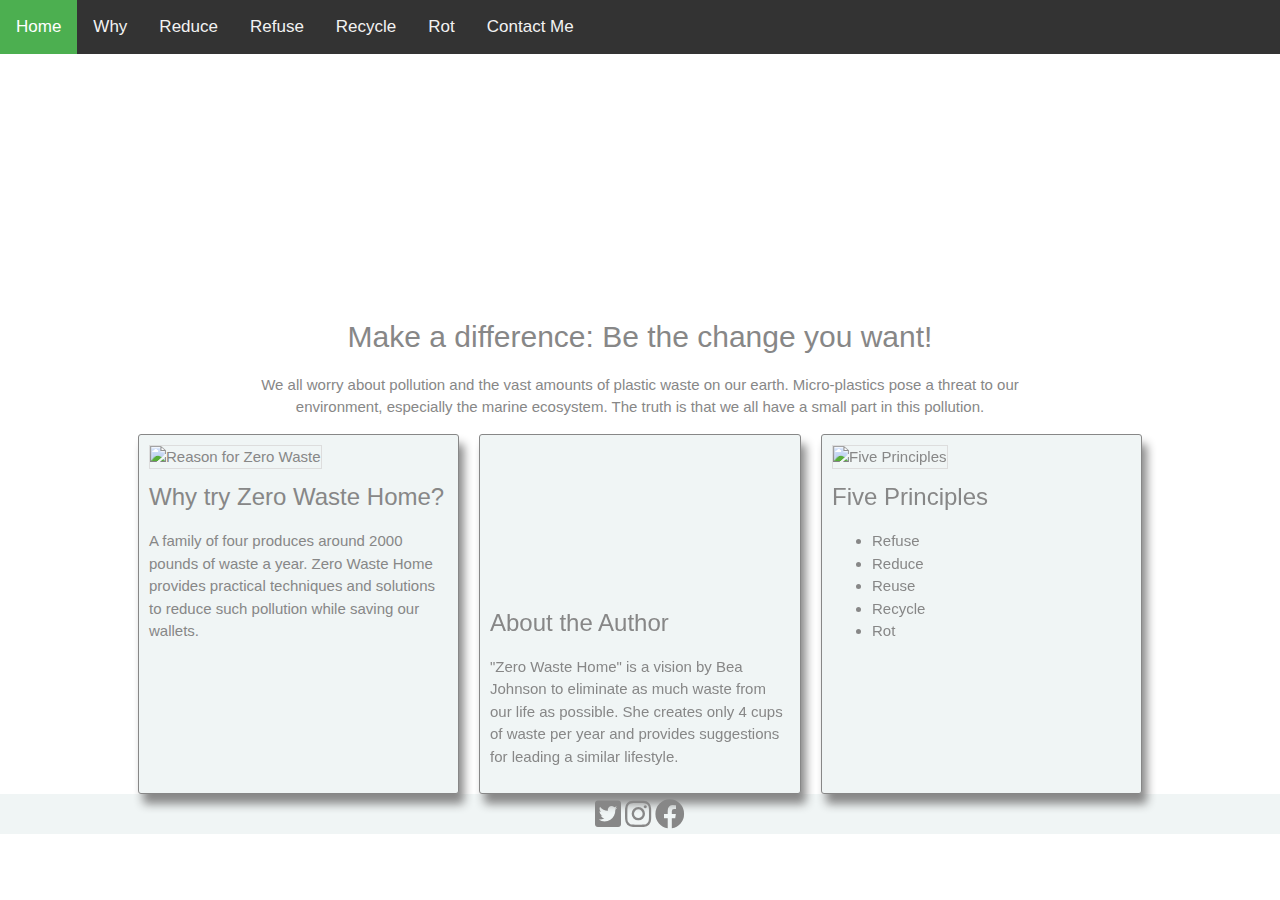
==== index.html @ b2c7bb80 "Add files via upload" ====
<!-- <!DOCTYPE html> -->
<html lang="en">

<head>
    <meta charset="utf-8">
    <meta name="viewport" content="width=device-width, initial-scale=1">
    <title>Zero Waste Home</title>

    <link rel="stylesheet" href="https://www.w3schools.com/w3css/4/w3.css">
    <link rel="stylesheet" href="https://use.fontawesome.com/releases/v5.3.1/css/all.css">
    <link rel="stylesheet" href="index.css">
    <link rel="stylesheet" href="menu.css">
</head>

<body>

<div class="topnav" id="myTopnav">
  <a href="index.html" class="active">Home</a>
  <a href="why.html">Why</a>
  <a href="reduce.html">Reduce</a>
  <a href="refuse.html">Refuse</a>
  <a href="recycle.html">Recycle</a>
  <a href="rot.html">Rot</a>
  <a href="contact.html">Contact Me</a>
</div>



    <!-- <div class="nav-header">
        <div class="nav-div">
            <ul class="nav-bar">
                <li><a class="nav-bar-link" href="index.html">Home</a>
                </li>
                <li><a class="nav-bar-link" href="index.html">Why</a>
                </li>
                <li><a class="nav-bar-link" href="reduce.html">Reduce</a>
                </li>
                <li><a class="nav-bar-link" href="refuse.html">Refuse</a>
                </li>
                <li><a class="nav-bar-link" href="recycle.html">Recycle</a>
                </li>
                <li><a class="nav-bar-link" href="rot.html">Rot</a>
                </li>
                <li><a class="nav-bar-link" href="Contactme">Contact Me</a>
                </li>
            </ul>
        </div>
    </div> -->
    <div class="main-header">
        <div class="main-header-intro"></div>
    </div>
    <h2>Make a difference: Be the change you want!</h2>
    <div class="intro">
        <p>We all worry about pollution and the vast amounts of plastic waste on our earth. Micro-plastics pose a threat to our environment, especially the marine ecosystem. The truth is that we all have a small part in this pollution.</p>
    </div>
    <div class="box">
        <div class="card">
            <img class="cardimage" src="imgs/beach-trash.jpg" alt="Reason for Zero Waste">
            <h3>Why try Zero Waste Home?</h3>
            <p>A family of four produces around 2000 pounds of waste a year. Zero Waste Home provides practical techniques and solutions to reduce such pollution while saving our wallets.</p>
            <ul></ul>
        </div>
        <!-- End of class .card -->
        <div class="card">
            <!-- <img class="cardimage" src="imgs/bea-johnson.jpg" alt="Bea Johnson"> -->
            <iframe class="embed-responsive-item" src="https://www.youtube.com/embed/y583QTbetsQ" frameborder="0" allow="accelerometer; autoplay; encrypted-media; gyroscope; picture-in-picture" allowfullscreen></iframe>
            <h3>About the Author</h3>
            <p>"Zero Waste Home" is a vision by Bea Johnson to eliminate as much waste from our life as possible. She creates only 4 cups of waste per year and provides suggestions for leading a similar lifestyle.</p>
            <ol></ol>
        </div>
        <!-- Link I want to use -->
        <!-- https://www.youtube.com/watch?v=oKtoSTtFqN0 -->
        <!-- https://www.consumer.ftc.gov/articles/0262-stopping-unsolicited-mail-phone-calls-and-email -->
        <!-- End of class .card -->
        <div class="card">
            <img class="cardimage" src="imgs/zero-waste-kitchen.jpg" alt="Five Principles">
            <h3>Five Principles</h3>
            <ul>
                <li>Refuse</li>
                <li>Reduce</li>
                <li>Reuse</li>
                <li>Recycle</li>
                <li>Rot</li>
            </ul>
        </div>
        <!-- End of class .card -->
    </div>
    <!-- End of class .box -->
    <div class="footer"> <a class="footerlinks" href="https://twitter.com/zerowastehome"><i class="fab fa-twitter-square fa-2x"></i></a>
        <a class="footerlinks" href="https://www.instagram.com/zerowastehome"><i class="fab fa-instagram fa-2x"></i></a>
        <a class="footerlinks" href="https://www.facebook.com/ZeroWasteHome/"><i class="fab fa-facebook fa-2x"></i></a>
        

    </div>
</body>

</html>
---- index.css ----
* {
     box-sizing: border-box;
}
 body {
     color: #878787;
     margin: 0;
     font-family: sans-serif;
     text-align: center;
}
 img {
     max-width: 100%;
}
 a {
     text-decoration: none;
}
 .nav-header {
     background: #f0f5f5;
     height: 100px;
     display: flex;
}
 .nav-div {
     margin: auto;
}
 .logo-img {
     width: 120px;
     margin-left: 20px;
     display: flex;
     border-radius: 3px;
}
 .nav-bar {
     list-style-type: none;
     display: flex;
}
 .nav-bar-link {
     color: #878787;
     font-size: 24px;
     padding: 20px;
}
 .main-header {
     background: url("imgs/pic1.jpg") no-repeat center;
     background-size: cover;
     height: 250px;
}
 .main-header-intro {
     line-height: 1.5em;
     width: 50%;
     margin: auto;
     padding: 40px;
     color: #333333;
     text-align: justify;
}
 .intro {
     width: 60%;
     margin: auto;
}
 .button {
     display: block;
     width: 80px;
     height: 20px;
     text-align: center;
     border: 1px solid green;
     color: white;
     background-color: green;
     box-shadow: 2px 2px grey;
     margin: auto;
     margin-bottom: 15px;
     border-radius: 3px;
}
 .box {
     width: 80%;
     margin: auto;
     display:flex;
}
 .card {
     width: 100%;
     padding: 20px;
     text-align: left;
     background-color: #f0f5f5;
     border: 1px solid;
     padding: 10px;
     box-shadow: 5px 10px 10px #888888;
     margin-right: 10px;
     margin-left: 10px;
     border-radius: 3px;
}
 .cardimage {
     border: 1px solid #dddddd;
}
 .footer {
     height: 40px;
     background: #f0f5f5;
     padding: 5px;
}
 .fab {
     border: 0;
}

 .topnav {
     overflow: hidden;
     background-color: #333;
}
 .topnav a {
     float: left;
     display: block;
     color: #f2f2f2;
     text-align: center;
     padding: 14px 16px;
     text-decoration: none;
     font-size: 17px;
}
 .topnav a:hover {
     background-color: #ddd;
     color: black;
}
 .topnav a.active {
     background-color: #4CAF50;
     color: white;
}
 .topnav .icon {
     display: none;
}
---- menu.css ----
.topnav {
     overflow: hidden;
     background-color: #333;
}
 .topnav a {
     float: left;
     display: block;
     color: #f2f2f2;
     text-align: center;
     padding: 14px 16px;
     text-decoration: none;
     font-size: 17px;
}
 .topnav a:hover {
     background-color: #ddd;
     color: black;
}
 .topnav a.active {
     background-color: #4CAF50;
     color: white;
}
 .topnav .icon {
     display: none;
}
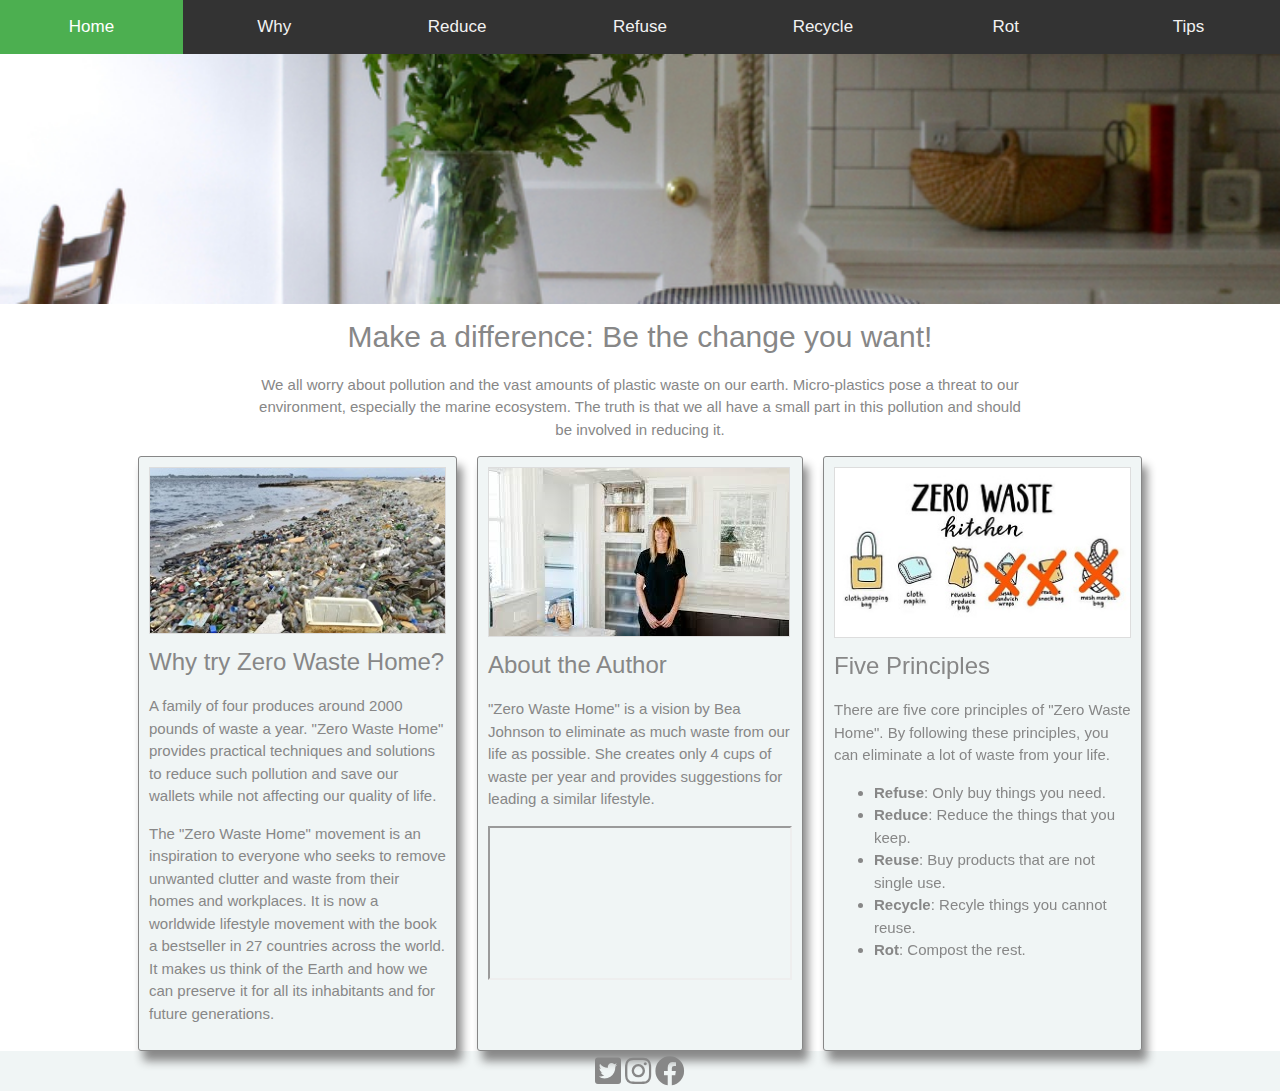
==== commit bbf1e310: "Web Project Final Milestone" ====
--- a/index.html
+++ b/index.html
@@ -1,97 +1,64 @@
-<!-- <!DOCTYPE html> -->
+<!DOCTYPE html>
 <html lang="en">
-
-<head>
-    <meta charset="utf-8">
-    <meta name="viewport" content="width=device-width, initial-scale=1">
-    <title>Zero Waste Home</title>
-
-    <link rel="stylesheet" href="https://www.w3schools.com/w3css/4/w3.css">
-    <link rel="stylesheet" href="https://use.fontawesome.com/releases/v5.3.1/css/all.css">
-    <link rel="stylesheet" href="index.css">
-    <link rel="stylesheet" href="menu.css">
-</head>
-
-<body>
-
-<div class="topnav" id="myTopnav">
-  <a href="index.html" class="active">Home</a>
-  <a href="why.html">Why</a>
-  <a href="reduce.html">Reduce</a>
-  <a href="refuse.html">Refuse</a>
-  <a href="recycle.html">Recycle</a>
-  <a href="rot.html">Rot</a>
-  <a href="contact.html">Contact Me</a>
-</div>
-
-
-
-    <!-- <div class="nav-header">
-        <div class="nav-div">
-            <ul class="nav-bar">
-                <li><a class="nav-bar-link" href="index.html">Home</a>
-                </li>
-                <li><a class="nav-bar-link" href="index.html">Why</a>
-                </li>
-                <li><a class="nav-bar-link" href="reduce.html">Reduce</a>
-                </li>
-                <li><a class="nav-bar-link" href="refuse.html">Refuse</a>
-                </li>
-                <li><a class="nav-bar-link" href="recycle.html">Recycle</a>
-                </li>
-                <li><a class="nav-bar-link" href="rot.html">Rot</a>
-                </li>
-                <li><a class="nav-bar-link" href="Contactme">Contact Me</a>
-                </li>
-            </ul>
-        </div>
-    </div> -->
-    <div class="main-header">
-        <div class="main-header-intro"></div>
-    </div>
-    <h2>Make a difference: Be the change you want!</h2>
-    <div class="intro">
-        <p>We all worry about pollution and the vast amounts of plastic waste on our earth. Micro-plastics pose a threat to our environment, especially the marine ecosystem. The truth is that we all have a small part in this pollution.</p>
-    </div>
-    <div class="box">
-        <div class="card">
-            <img class="cardimage" src="imgs/beach-trash.jpg" alt="Reason for Zero Waste">
-            <h3>Why try Zero Waste Home?</h3>
-            <p>A family of four produces around 2000 pounds of waste a year. Zero Waste Home provides practical techniques and solutions to reduce such pollution while saving our wallets.</p>
-            <ul></ul>
-        </div>
-        <!-- End of class .card -->
-        <div class="card">
-            <!-- <img class="cardimage" src="imgs/bea-johnson.jpg" alt="Bea Johnson"> -->
-            <iframe class="embed-responsive-item" src="https://www.youtube.com/embed/y583QTbetsQ" frameborder="0" allow="accelerometer; autoplay; encrypted-media; gyroscope; picture-in-picture" allowfullscreen></iframe>
-            <h3>About the Author</h3>
-            <p>"Zero Waste Home" is a vision by Bea Johnson to eliminate as much waste from our life as possible. She creates only 4 cups of waste per year and provides suggestions for leading a similar lifestyle.</p>
-            <ol></ol>
-        </div>
-        <!-- Link I want to use -->
-        <!-- https://www.youtube.com/watch?v=oKtoSTtFqN0 -->
-        <!-- https://www.consumer.ftc.gov/articles/0262-stopping-unsolicited-mail-phone-calls-and-email -->
-        <!-- End of class .card -->
-        <div class="card">
-            <img class="cardimage" src="imgs/zero-waste-kitchen.jpg" alt="Five Principles">
-            <h3>Five Principles</h3>
-            <ul>
-                <li>Refuse</li>
-                <li>Reduce</li>
-                <li>Reuse</li>
-                <li>Recycle</li>
-                <li>Rot</li>
-            </ul>
-        </div>
-        <!-- End of class .card -->
-    </div>
-    <!-- End of class .box -->
-    <div class="footer"> <a class="footerlinks" href="https://twitter.com/zerowastehome"><i class="fab fa-twitter-square fa-2x"></i></a>
-        <a class="footerlinks" href="https://www.instagram.com/zerowastehome"><i class="fab fa-instagram fa-2x"></i></a>
-        <a class="footerlinks" href="https://www.facebook.com/ZeroWasteHome/"><i class="fab fa-facebook fa-2x"></i></a>
-        
-
-    </div>
-</body>
-
+	<head>
+		<meta charset="utf-8">
+		<meta name="viewport" content="width=device-width, initial-scale=1">
+		<title>Zero Waste Home</title>
+		<link rel="stylesheet" href="https://www.w3schools.com/w3css/4/w3.css">
+		<link rel="stylesheet" href="https://use.fontawesome.com/releases/v5.3.1/css/all.css">
+		<link rel="stylesheet" href="index.css">
+		<link rel="stylesheet" href="menu.css">
+	</head>
+	<body>
+		<div class="topnav">
+			<div class="topnavitem"><a href="index.html" class="active">Home</a></div>
+			<div class="topnavitem"><a href="why.html">Why</a></div>
+			<div class="topnavitem"><a href="reduce.html">Reduce</a></div>
+			<div class="topnavitem"><a href="refuse.html">Refuse</a></div>
+			<div class="topnavitem"><a href="recycle.html">Recycle</a></div>
+			<div class="topnavitem"><a href="rot.html">Rot</a></div>
+			<div class="topnavitem"><a href="tips.html">Tips</a></div>
+		</div>
+		<div class="main-header">
+			<div class="main-header-intro"></div>
+		</div>
+		<h2>Make a difference: Be the change you want!</h2>
+		<div class="intro">
+			<p>We all worry about pollution and the vast amounts of plastic waste on our earth. Micro-plastics pose a threat to our environment, especially the marine ecosystem. The truth is that we all have a small part in this pollution and should be involved in reducing it.</p>
+		</div>
+		<div class="box">
+			<div class="card">
+				<img class="cardimage" src="imgs/beach-trash.jpg" alt="Reason for Zero Waste">
+				<h3>Why try Zero Waste Home?</h3>
+				<p>A family of four produces around 2000 pounds of waste a year. "Zero Waste Home" provides practical techniques and solutions to reduce such pollution and save our wallets while not affecting our quality of life.</p>
+				<p>The "Zero Waste Home" movement is an inspiration to everyone who seeks to remove unwanted clutter and waste from their homes and workplaces. It is now a worldwide lifestyle movement with the book a bestseller in 27 countries across the world. It makes us think of the Earth and how we can preserve it for all its inhabitants and for future generations.</p>
+			</div>
+			<div class="card">
+				<img class="cardimage" src="imgs/bea-johnson.jpg" alt="Reason for Zero Waste">
+				<h3>About the Author</h3>
+				<p>"Zero Waste Home" is a vision by Bea Johnson to eliminate as much waste from our life as possible. She creates only 4 cups of waste per year and provides suggestions for leading a similar lifestyle.</p>
+				<ol></ol>
+				<iframe class="embed-responsive-item" src="https://www.youtube.com/embed/y583QTbetsQ" allow="accelerometer; autoplay; encrypted-media; gyroscope; picture-in-picture" allowfullscreen></iframe>
+			</div>
+			<!-- Links I want to use -->
+			<!-- https://www.youtube.com/watch?v=oKtoSTtFqN0 -->
+			<!-- https://www.consumer.ftc.gov/articles/0262-stopping-unsolicited-mail-phone-calls-and-email -->
+			<div class="card">
+				<img class="cardimage" src="imgs/zero-waste-kitchen.jpg" alt="Five Principles">
+				<h3>Five Principles</h3>
+				<p>There are five core principles of "Zero Waste Home". By following these principles, you can eliminate a lot of waste from your life.</p>
+				<ul>
+					<li><b>Refuse</b>: Only buy things you need.</li>
+					<li><b>Reduce</b>: Reduce the things that you keep.</li>
+					<li><b>Reuse</b>: Buy products that are not single use.</li>
+					<li><b>Recycle</b>: Recyle things you cannot reuse.</li>
+					<li><b>Rot</b>: Compost the rest.</li>
+				</ul>
+			</div>
+		</div>
+		<div class="footer"> <a class="footerlinks" href="https://twitter.com/zerowastehome"><i class="fab fa-twitter-square fa-2x"></i></a>
+			<a class="footerlinks" href="https://www.instagram.com/zerowastehome"><i class="fab fa-instagram fa-2x"></i></a>
+			<a class="footerlinks" href="https://www.facebook.com/ZeroWasteHome/"><i class="fab fa-facebook fa-2x"></i></a>
+		</div>
+	</body>
 </html>--- a/menu.css
+++ b/menu.css
@@ -1,25 +1,44 @@
 .topnav {
-     overflow: hidden;
-     background-color: #333;
+	background-color: #333;
+	display: flex;
+	flex-direction: row;
+	flex-wrap: wrap;
+	width: 100%;
 }
- .topnav a {
-     float: left;
-     display: block;
-     color: #f2f2f2;
-     text-align: center;
-     padding: 14px 16px;
-     text-decoration: none;
-     font-size: 17px;
+
+.topnavitem {
+	display: flex;
+	flex-direction: column;
+	flex-basis: 100%;
+	color: red;
 }
- .topnav a:hover {
-     background-color: #ddd;
-     color: black;
+
+.topnavitem a {
+	float: left;
+	display: block;
+	color: #f2f2f2;
+	text-align: center;
+	padding: 14px 16px;
+	text-decoration: none;
+	font-size: 17px;
 }
- .topnav a.active {
-     background-color: #4CAF50;
-     color: white;
+
+.topnavitem a:hover {
+	background-color: #ddd;
+	color: black;
 }
- .topnav .icon {
-     display: none;
+
+.topnavitem a.active {
+	background-color: #4CAF50;
+	color: white;
 }
- +
+.topnavitem .icon {
+	display: none;
+}
+
+@media screen and (min-width: 800px) {
+	.topnavitem {
+		flex: 1
+	}
+}